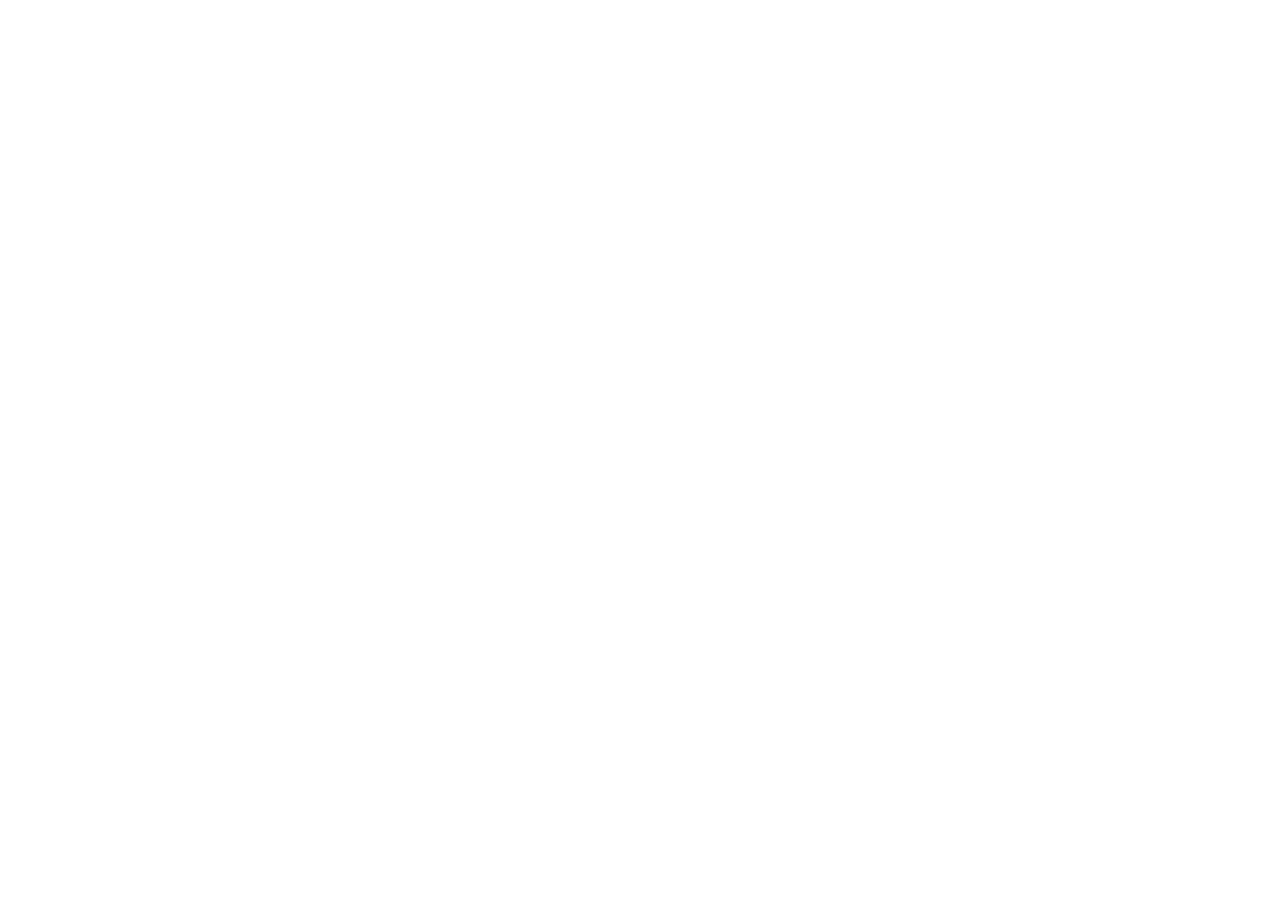
==== drill-3/index.html @ c15fb454 "drill 1" ====
<!-- be sure to look at the example gif as well -->
<!DOCTYPE html>
<html lang="en">
<head>
    <meta charset="UTF-8">
    <meta http-equiv="X-UA-Compatible" content="IE=edge">
    <meta name="viewport" content="width=device-width, initial-scale=1.0">
    <title>Document</title>
</head>
<body>
    
</body>
</html>
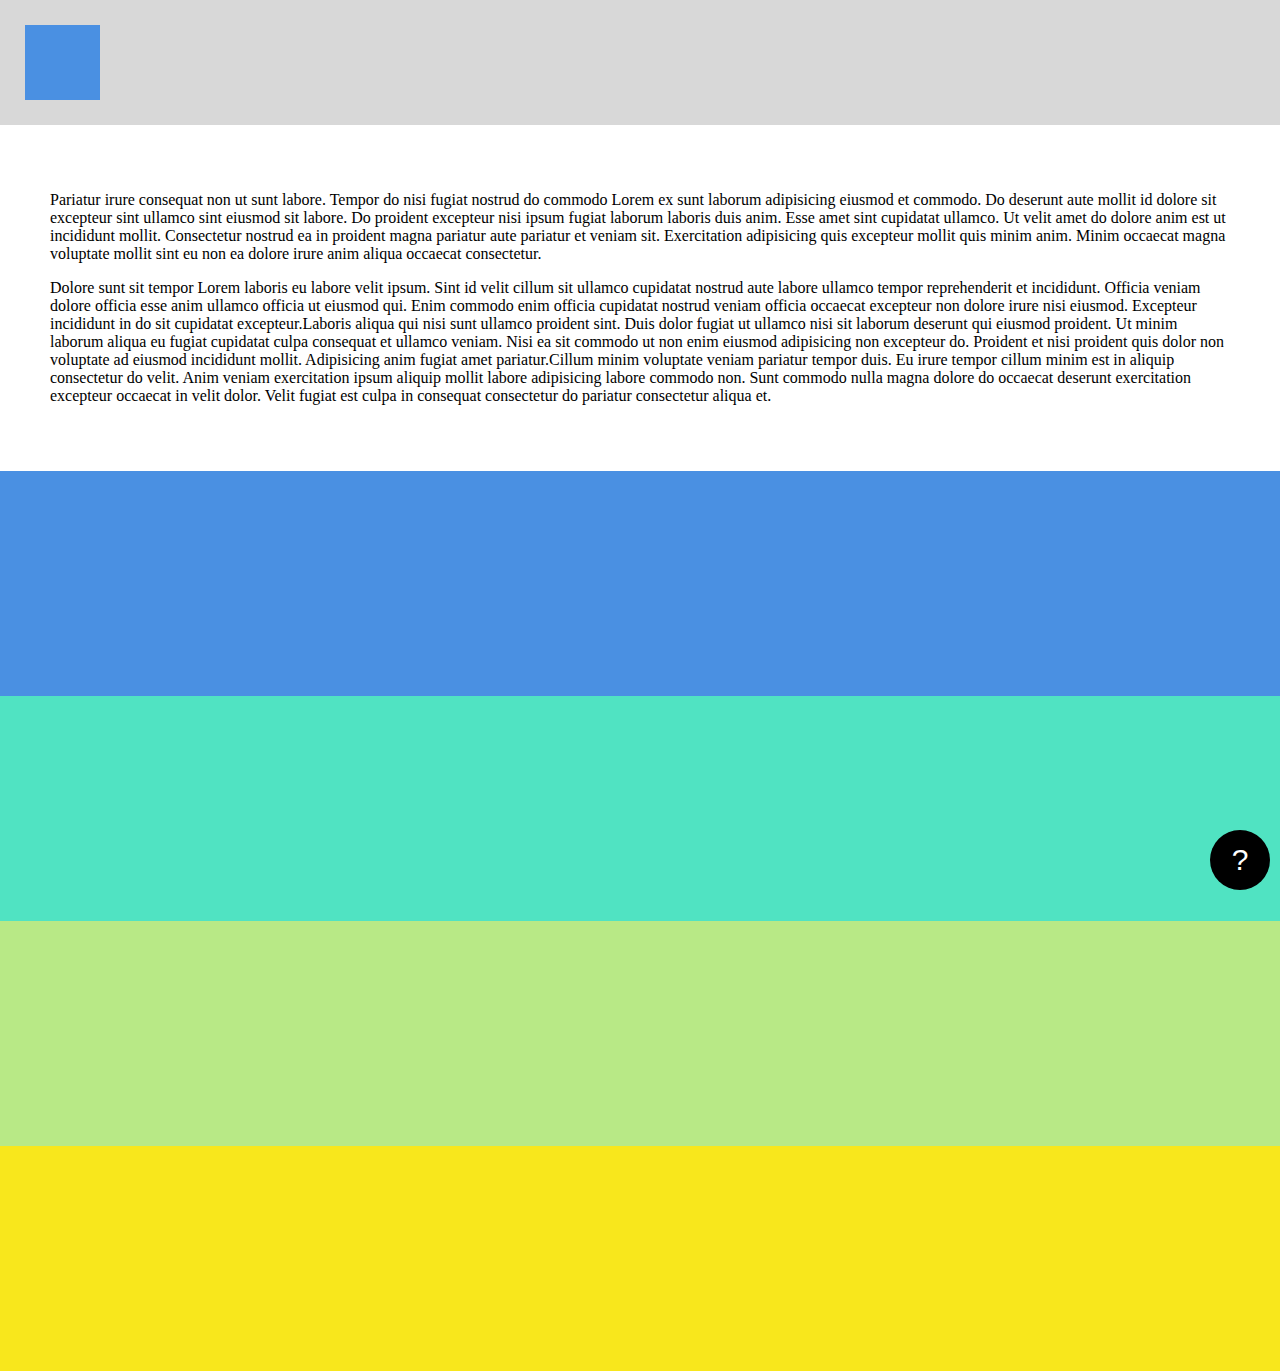
==== commit 5c0fa8af: "drill 3" ====
--- a/drill-3/index.html
+++ b/drill-3/index.html
@@ -1,13 +1,29 @@
 <!-- be sure to look at the example gif as well -->
 <!DOCTYPE html>
-<html lang="en">
-<head>
-    <meta charset="UTF-8">
-    <meta http-equiv="X-UA-Compatible" content="IE=edge">
-    <meta name="viewport" content="width=device-width, initial-scale=1.0">
-    <title>Document</title>
-</head>
-<body>
-    
-</body>
-</html>+<html>
+  <head>
+    <title> drill 3 </title>
+    <link rel="stylesheet" href="index.css" />
+  </head>
+
+  <body>
+    <header>
+      <div class="square"></div>
+    </header>
+
+    <article class="row-big row-2">
+        <p>Pariatur irure consequat non ut sunt labore. Tempor do nisi fugiat nostrud do commodo Lorem ex sunt laborum adipisicing eiusmod et commodo. Do deserunt aute mollit id dolore sit excepteur sint ullamco sint eiusmod sit labore. Do proident excepteur nisi ipsum fugiat laborum laboris duis anim. Esse amet sint cupidatat ullamco. Ut velit amet do dolore anim est ut incididunt mollit. Consectetur nostrud ea in proident magna pariatur aute pariatur et veniam sit. Exercitation adipisicing quis excepteur mollit quis minim anim. Minim occaecat magna voluptate mollit sint eu non ea dolore irure anim aliqua occaecat consectetur.</p>
+        
+        <p>Dolore sunt sit tempor Lorem laboris eu labore velit ipsum. Sint id velit cillum sit ullamco cupidatat nostrud aute labore ullamco tempor reprehenderit et incididunt. Officia veniam dolore officia esse anim ullamco officia ut eiusmod qui. Enim commodo enim officia cupidatat nostrud veniam officia occaecat excepteur non dolore irure nisi eiusmod. Excepteur incididunt in do sit cupidatat excepteur.Laboris aliqua qui nisi sunt ullamco proident sint. Duis dolor fugiat ut ullamco nisi sit laborum deserunt qui eiusmod proident. Ut minim laborum aliqua eu fugiat cupidatat culpa consequat et ullamco veniam. Nisi ea sit commodo ut non enim eiusmod adipisicing non excepteur do. Proident et nisi proident quis dolor non voluptate ad eiusmod incididunt mollit. Adipisicing anim fugiat amet pariatur.Cillum minim voluptate veniam pariatur tempor duis. Eu irure tempor cillum minim est in aliquip consectetur do velit. Anim veniam exercitation ipsum aliquip mollit labore adipisicing labore commodo non. Sunt commodo nulla magna dolore do occaecat deserunt exercitation excepteur occaecat in velit dolor. Velit fugiat est culpa in consequat consectetur do pariatur consectetur aliqua et.</p>
+    </article>
+
+    <div class="stripe stripe-1"></div>
+    <div class="stripe stripe-2"></div>
+    <div class="stripe stripe-3"></div>
+    <div class="stripe stripe-4"></div>
+
+    <div class="question-container">
+      <button>?</button>
+    </div>
+  </body>
+</html> --- a/drill-3/index.css
+++ b/drill-3/index.css
@@ -0,0 +1,57 @@
+body, html {
+    margin: 0;
+    padding: 0;
+  }
+  
+  article {
+    padding: 50px;
+  }
+  
+  header {
+    background-color: #D8D8D8;
+    padding: 25px;
+    box-sizing: border-box;
+  }
+  
+  .square {
+    width: 75px;
+    height: 75px;
+    background-color: #4A90E2;
+  }
+  
+  .stripe {
+    height: 25vh;
+  }
+  
+  .stripe-1 {
+    background-color: #4A90E2;
+  }
+  
+  .stripe-2 {
+    background-color: #50E3C2;
+  }
+  
+  .stripe-3 {
+    background-color: #B8E986;
+  }
+  
+  .stripe-4 {
+    background-color: #F8E71C;
+  }
+  
+  .question-container {
+    position: fixed;
+    right: 10px;
+    bottom: 10px;
+  }
+  
+  .question-container button {
+    height: 60px;
+    width: 60px;
+    background-color: black;
+    color: white;
+    border: none;
+    border-radius: 50%;
+    font-size: 30px;
+  }
+  